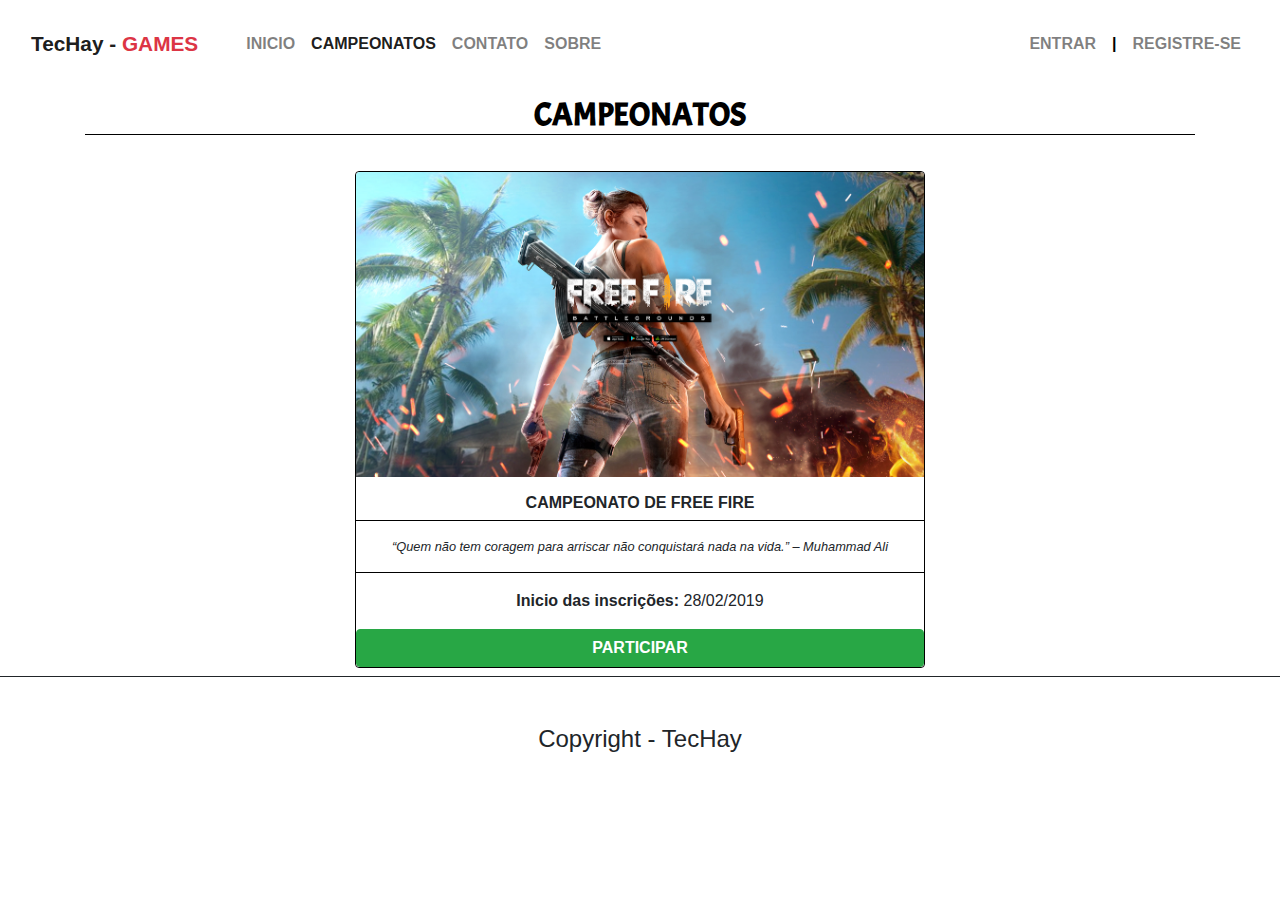
==== freefire/campeonatos.html @ 2dcf611b "a" ====
<html>
<head>
	<meta charset="utf8" />
	<title>TecHay - GAMES</title>
	<meta name="viewport" content="width=device-width, initial-scale=1, shrink-to-fit=no">
	<link rel="stylesheet" type="text/css" href="assets/bootstrap/css/bootstrap.min.css" />
	<link rel="stylesheet" type="text/css" href="assets/css/stylehome.css" />
</head>
<body>
	<!-- Inicio do menu -->
	<nav class="navbar color-menu fixed-top navbar-expand-lg navbar-light bg-menu" id="mainNav">
		<div class="container-fluid">
			<a class="navbar-brand font-weight-bolder" href="#page-top">TecHay - <span class="text-danger">GAMES</span></a>
			<button class="navbar-toggler" type="button" data-toggle="collapse" data-target="#navbarResponsive" aria-controls="navbarResponsive" aria-expanded="false" aria-label="Toggle navigation">
				<span class="navbar-toggler-icon"></span>
			</button>

			<div class="collapse navbar-collapse" id="navbarResponsive">
				<ul class="navbar-nav ml-4 mr-auto">
					<li class="nav-item">
						<a class="nav-link font-weight-bolder" href="index.html">Inicio <span class="sr-only">(current)</span></a>
					</li>
					<li class="nav-item active">
						<a class="nav-link font-weight-bolder" href="#">Campeonatos</a>
					</li>
					<li class="nav-item">
						<a class="nav-link font-weight-bolder" href="#contato">Contato</a>
					</li>
					<li class="nav-item">
						<a class="nav-link font-weight-bolder" href="#sobre">Sobre</a>
					</li>
					<li class="nav-item d-xl-none d-lg-none">
						<a href="nav-link barra"><hr class="bg-dark"></a>
					</li>
				</ul>
				<ul class="navbar-nav my-3 ml-4">
					<li class="nav-item">
						<a class="nav-link font-weight-bolder" href="#login">Entrar</a>
					</li>
					<li class="nav-item d-none d-lg-block d-xl-block d-lg-none">
						<span class="nav-link barra font-weight-bolder">|</span>
					</li>
					<li class="nav-item">
						<a class="nav-link font-weight-bolder" href="#login">Registre-se</a>
					</li>
				</ul>
				
			</div>
		</div>
	</nav>
	<!-- Fim do menu -->
	<div id="conteudo">
		<div class="container mt-5">
			<div class="row mb-4 pb-1">
				<div class="col-12">
					<h2 class="text-center font-weight-bolder mt-5 text-title">CAMPEONATOS</h2>
				</div>
			</div>
			<div class="row">
				<div class="col-12 col-sm-12 mb-2 col-md-12 col-xl-6 col-lg-6 bg-white pr-0 pl-0 text-center camp-block rounded">
					
					<img src="assets/img/free.png" class="w-100 rounded-top" />
					<h6 class="text-center font-weight-bold mt-3 mb-3 pb-2 pl-3 pr-3 link-camp">CAMPEONATO DE FREE FIRE</h6>
					<p class="text-center desc-camp pb-3 pl-3 pr-3">“Quem não tem coragem para arriscar não conquistará nada na vida.” – Muhammad Ali</p>
					<p class="text-center pl-3 pr-3"><span class="font-weight-bolder">Inicio das inscrições:</span> <span>28/02/2019</span></p>
					
					<button class="btn btn-success w-100 rounded-bottom font-weight-bolder">PARTICIPAR</button>
				</div>

			</div>
		</div>
	</div>
	<div id="rodape">
		<h4 class="text-center pb-5 pt-5">Copyright - TecHay</h4>
	</div>
	<script src="https://code.jquery.com/jquery-3.3.1.slim.min.js" integrity="sha384-q8i/X+965DzO0rT7abK41JStQIAqVgRVzpbzo5smXKp4YfRvH+8abtTE1Pi6jizo" crossorigin="anonymous"></script>

	<script src="https://cdnjs.cloudflare.com/ajax/libs/popper.js/1.14.7/umd/popper.min.js" integrity="sha384-UO2eT0CpHqdSJQ6hJty5KVphtPhzWj9WO1clHTMGa3JDZwrnQq4sF86dIHNDz0W1" crossorigin="anonymous"></script>
	<script type="text/javascript" src="assets/bootstrap/js/bootstrap.min.js"></script>

</body>
</html>
---- freefire/assets/css/stylehome.css ----
/*Importanções*/
 @import url('https://fonts.googleapis.com/css?family=Acme|Staatliches');

 /*Universal*/
h2, h3{
	font-family: 'Acme','Helvetica Neue',Arial,sans-serif;
}
body{
	background: white;
	font-family: Coiny, Verdana, Helvetica, sans-serif;
}
/*editando menu*/
.navbar{
	
}

.bg-menu{
	background: white;
}

.nav-item .nav-link{
	font-size: 1em;
	text-transform: uppercase;
}
.nav-item .barra{
	color: black !important;
}
.navbar-brand{
	font-size: 1.3em;
}
/*EDITANDO O PARALLAX*/
#capa{
	background: url("http://freefiremobile-a.akamaihd.net/ffwebsite/images/hq.jpg");
	background-repeat: no-repeat;
	background-attachment: fixed;
	background-position: center;
	background-size: cover;
	height: 100vh;
	min-height: 650px;
}
.slonga{
	background: url(http://freefiremobile-a.akamaihd.net/ffwebsite/images/slogan2.png);
	background-repeat: no-repeat;
	background-attachment: fixed;
	background-position: center;
	height: 35vh;
}
.hr{
	border: 2px solid white;
	max-width: 45px;
	border-radius: 100px;
	margin: 15px auto;
}
.faixa-preta{

	background: rgba(1, 1, 1, 0.4);
	padding: 15px 0px 15px 0px;	
}
.title{
	font-family: 'Open Sans','Helvetica Neue',Arial,sans-serif;
	font-size: 4rem;
	color: white;
	text-shadow: 4px 1px 2px black;
	font-weight: bolder;
}

.desc{
	font-size: 1.15rem;
	text-align: center;
	color: white;
	text-shadow: 1px 2px 1px black;
}


.center{
	height: 100vh;
	display: flex;
	flex-direction: column;
	justify-content: center;
}

/*editando o conteduo*/
.text-title{
	color: black;
	border-bottom: 1px solid black;
}
.camp-block{
	border: 1px solid black;
	position: relative;
	left: 50%;
	transform: translate(-50%, 0%);
}

.link-camp{
	border-bottom: 1px solid black;
}

.desc-camp{
	font-size: 0.8em;
	font-style: italic;
	border-bottom: 1px solid black;
}

/*rodape*/
#rodape{
	border-top: 1px solid; 
}
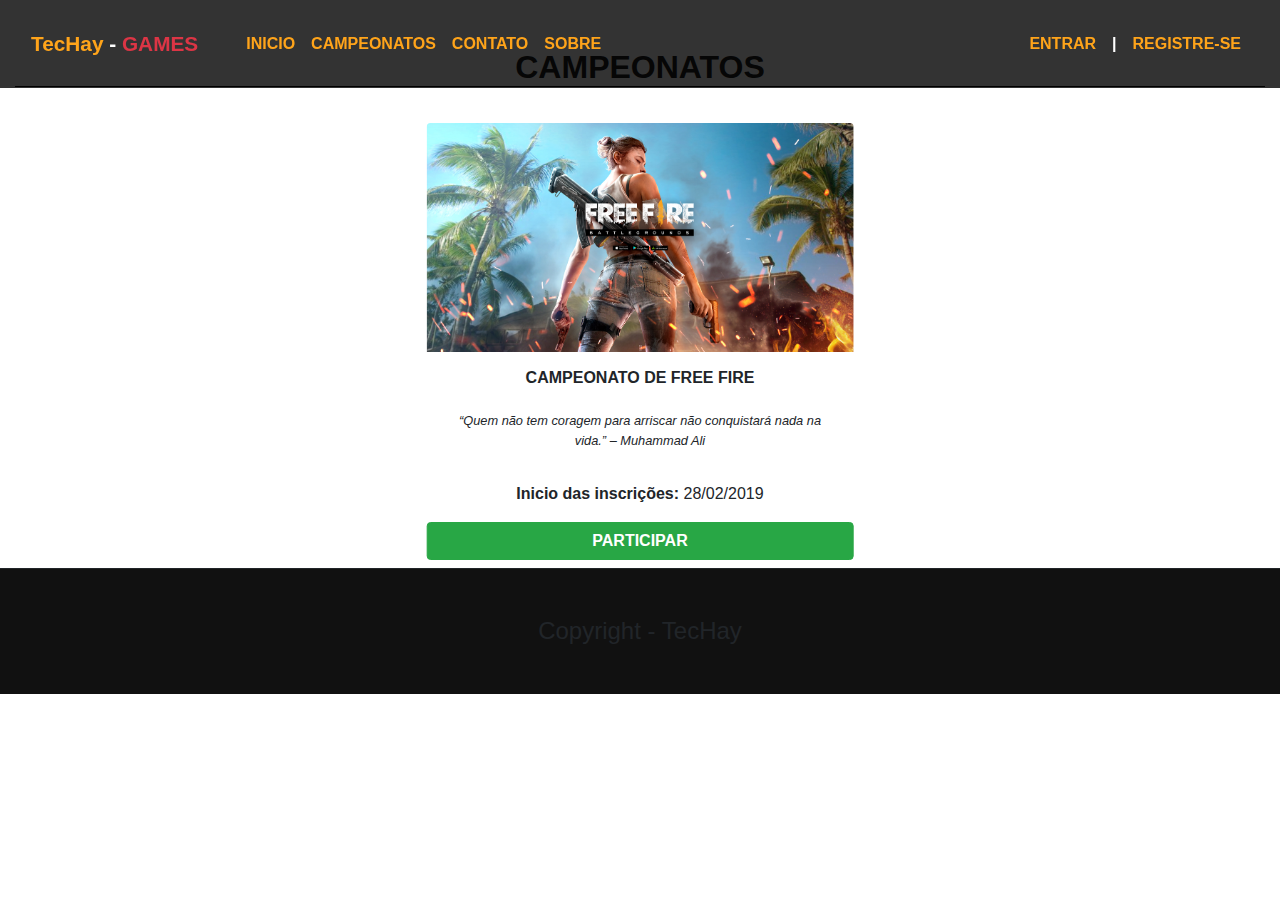
==== commit 9b73ce32: "a" ====
--- a/freefire/campeonatos.html
+++ b/freefire/campeonatos.html
@@ -10,7 +10,7 @@
 	<!-- Inicio do menu -->
 	<nav class="navbar color-menu fixed-top navbar-expand-lg navbar-light bg-menu" id="mainNav">
 		<div class="container-fluid">
-			<a class="navbar-brand font-weight-bolder" href="#page-top">TecHay - <span class="text-danger">GAMES</span></a>
+			<a class="navbar-brand font-weight-bolder text-white" href="#page-top"><span class="cor-logo">TecHay</span> - <span class="text-danger">GAMES</span></a>
 			<button class="navbar-toggler" type="button" data-toggle="collapse" data-target="#navbarResponsive" aria-controls="navbarResponsive" aria-expanded="false" aria-label="Toggle navigation">
 				<span class="navbar-toggler-icon"></span>
 			</button>
@@ -49,15 +49,15 @@
 		</div>
 	</nav>
 	<!-- Fim do menu -->
-	<div id="conteudo">
-		<div class="container mt-5">
+	<div id="conteudo" class="">
+		<div class="container-fluid bg-white">
 			<div class="row mb-4 pb-1">
 				<div class="col-12">
 					<h2 class="text-center font-weight-bolder mt-5 text-title">CAMPEONATOS</h2>
 				</div>
 			</div>
 			<div class="row">
-				<div class="col-12 col-sm-12 mb-2 col-md-12 col-xl-6 col-lg-6 bg-white pr-0 pl-0 text-center camp-block rounded">
+				<div class="col-12 col-sm-12 mb-2 col-md-12 col-xl-4 col-lg-4 bg-white pr-0 pl-0 text-center camp-block rounded">
 					
 					<img src="assets/img/free.png" class="w-100 rounded-top" />
 					<h6 class="text-center font-weight-bold mt-3 mb-3 pb-2 pl-3 pr-3 link-camp">CAMPEONATO DE FREE FIRE</h6>
--- a/freefire/assets/css/stylehome.css
+++ b/freefire/assets/css/stylehome.css
@@ -1,29 +1,40 @@
-/*Importanções*/
- @import url('https://fonts.googleapis.com/css?family=Acme|Staatliches');
-
  /*Universal*/
 h2, h3{
-	font-family: 'Acme','Helvetica Neue',Arial,sans-serif;
+	font-family: Arial, Verdana, Helvetica, sans-serif;
 }
 body{
-	background: white;
-	font-family: Coiny, Verdana, Helvetica, sans-serif;
+	background: url("http://freefiremobile-a.akamaihd.net/ffwebsite/images/hq.jpg");
+	background-position: center;
+	background-size: cover;
+	background-attachment: fixed;
+    font-family: Arial, Verdana, Helvetica, sans-serif;
+
 }
+
+.center-jumbo{
+	position: relative;
+	left: 50%;
+	transform: translate(-50%, 0%);
+	border-radius: 10px;
+}
+
 /*editando menu*/
-.navbar{
-	
+
+.cor-logo{
+	color: #ffa41a !important;
 }
 
 .bg-menu{
-	background: white;
+	background: rgba(0, 0, 0, 0.8);
 }
 
 .nav-item .nav-link{
+	color: #ffa41a !important;
 	font-size: 1em;
 	text-transform: uppercase;
 }
 .nav-item .barra{
-	color: black !important;
+	color: white !important;
 }
 .navbar-brand{
 	font-size: 1.3em;
@@ -81,27 +92,29 @@
 
 /*editando o conteduo*/
 .text-title{
-	color: black;
+	text-transform: uppercase;
+    word-break: break-word;
+	color: #222;
 	border-bottom: 1px solid black;
 }
 .camp-block{
-	border: 1px solid black;
 	position: relative;
 	left: 50%;
 	transform: translate(-50%, 0%);
 }
 
 .link-camp{
-	border-bottom: 1px solid black;
+	word-break: break-word;
+	font-weight: bold;
 }
 
 .desc-camp{
 	font-size: 0.8em;
 	font-style: italic;
-	border-bottom: 1px solid black;
 }
 
 /*rodape*/
 #rodape{
+	background-color: #111;
 	border-top: 1px solid; 
 }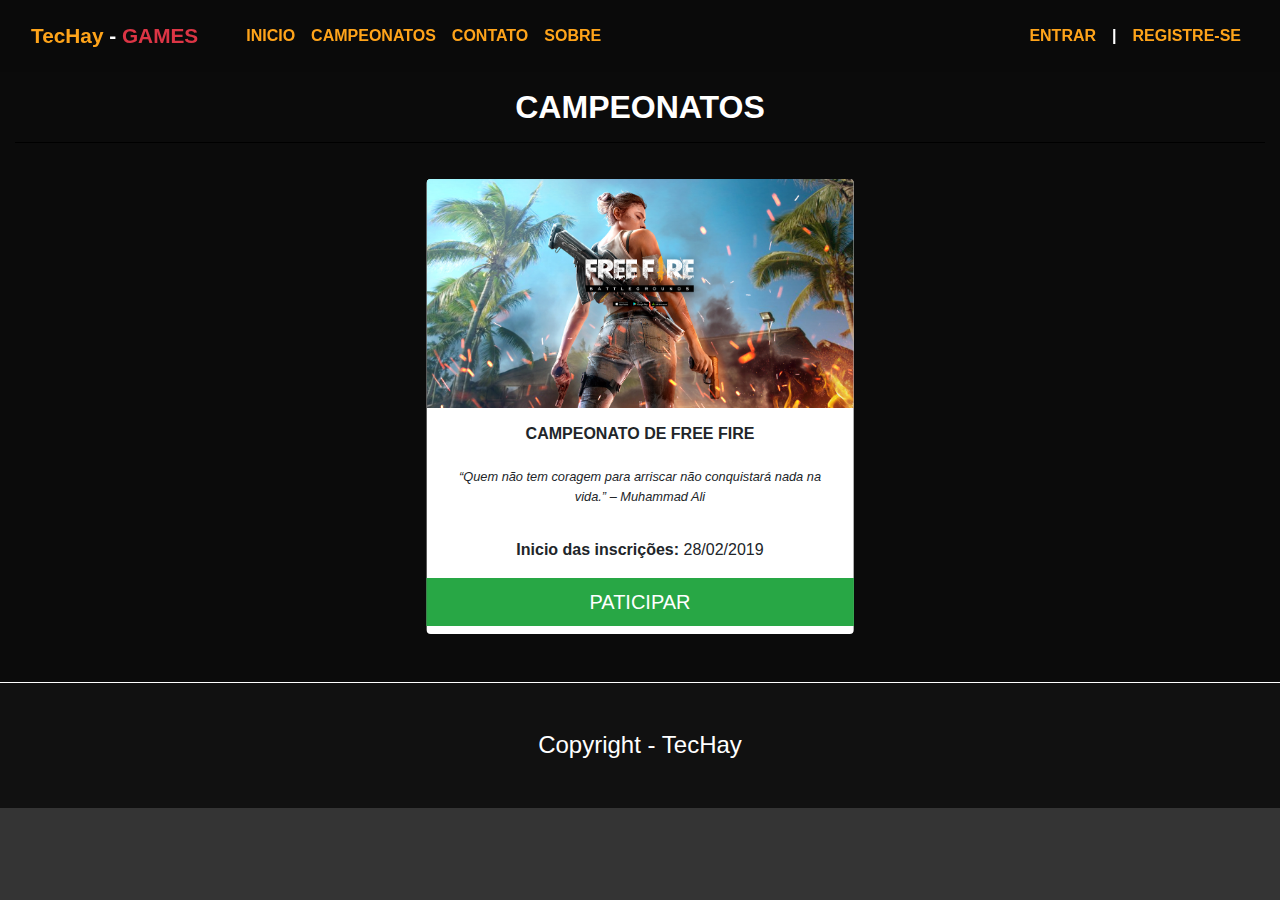
==== commit 558e1cdc: "a" ====
--- a/freefire/campeonatos.html
+++ b/freefire/campeonatos.html
@@ -6,7 +6,7 @@
 	<link rel="stylesheet" type="text/css" href="assets/bootstrap/css/bootstrap.min.css" />
 	<link rel="stylesheet" type="text/css" href="assets/css/stylehome.css" />
 </head>
-<body>
+<body class="bg-conteudo">
 	<!-- Inicio do menu -->
 	<nav class="navbar color-menu fixed-top navbar-expand-lg navbar-light bg-menu" id="mainNav">
 		<div class="container-fluid">
@@ -33,7 +33,7 @@
 						<a href="nav-link barra"><hr class="bg-dark"></a>
 					</li>
 				</ul>
-				<ul class="navbar-nav my-3 ml-4">
+				<ul class="navbar-nav my-2 ml-4">
 					<li class="nav-item">
 						<a class="nav-link font-weight-bolder" href="#login">Entrar</a>
 					</li>
@@ -49,22 +49,45 @@
 		</div>
 	</nav>
 	<!-- Fim do menu -->
+	<nav class="navbar color-menu invisible navbar-expand-lg navbar-light bg-menu" id="mainNav">
+		<div class="container-fluid">
+			<a class="navbar-brand font-weight-bolder text-white" href="#page-top"><span class="cor-logo">TecHay</span> - <span class="text-danger">GAMES</span></a>
+			<button class="navbar-toggler" type="button" data-toggle="collapse" data-target="#navbarResponsive" aria-controls="navbarResponsive" aria-expanded="false" aria-label="Toggle navigation">
+				<span class="navbar-toggler-icon"></span>
+			</button>
+
+			<div class="collapse navbar-collapse" id="navbarResponsive">
+				<ul class="navbar-nav ml-4 mr-auto">
+					
+				</ul>
+				<ul class="navbar-nav my-2 ml-4">
+					
+					<li class="nav-item d-none d-lg-block d-xl-block d-lg-none">
+						<span class="nav-link barra font-weight-bolder">|</span>
+					</li>
+					
+				</ul>
+				
+			</div>
+		</div>
+	</nav>
 	<div id="conteudo" class="">
-		<div class="container-fluid bg-white">
+		<div class="container-fluid bg-conteudo">
 			<div class="row mb-4 pb-1">
 				<div class="col-12">
-					<h2 class="text-center font-weight-bolder mt-5 text-title">CAMPEONATOS</h2>
+					<h2 class="text-center font-weight-bolder pb-3 pt-3 text-title text-white">CAMPEONATOS</h2>
 				</div>
 			</div>
 			<div class="row">
-				<div class="col-12 col-sm-12 mb-2 col-md-12 col-xl-4 col-lg-4 bg-white pr-0 pl-0 text-center camp-block rounded">
+				<div class="col-12 col-sm-12 mb-5 col-md-12 col-xl-4 col-lg-4 bg-white pr-0 pl-0 text-center camp-block rounded">
 					
 					<img src="assets/img/free.png" class="w-100 rounded-top" />
 					<h6 class="text-center font-weight-bold mt-3 mb-3 pb-2 pl-3 pr-3 link-camp">CAMPEONATO DE FREE FIRE</h6>
 					<p class="text-center desc-camp pb-3 pl-3 pr-3">“Quem não tem coragem para arriscar não conquistará nada na vida.” – Muhammad Ali</p>
 					<p class="text-center pl-3 pr-3"><span class="font-weight-bolder">Inicio das inscrições:</span> <span>28/02/2019</span></p>
 					
-					<button class="btn btn-success w-100 rounded-bottom font-weight-bolder">PARTICIPAR</button>
+					
+					<a class="btn btn-success w-100 rounde-botao btn-lg mb-2" href="pag-camp.html" role="button">PATICIPAR</a>
 				</div>
 
 			</div>
--- a/freefire/assets/css/stylehome.css
+++ b/freefire/assets/css/stylehome.css
@@ -3,7 +3,7 @@
 	font-family: Arial, Verdana, Helvetica, sans-serif;
 }
 body{
-	background: url("http://freefiremobile-a.akamaihd.net/ffwebsite/images/hq.jpg");
+	background: rgba(1, 1, 1, 0.8);
 	background-position: center;
 	background-size: cover;
 	background-attachment: fixed;
@@ -52,7 +52,8 @@
 .slonga{
 	background: url(http://freefiremobile-a.akamaihd.net/ffwebsite/images/slogan2.png);
 	background-repeat: no-repeat;
-	background-attachment: fixed;
+	position: fixed;
+	background-attachment: scroll;
 	background-position: center;
 	height: 35vh;
 }
@@ -64,7 +65,7 @@
 }
 .faixa-preta{
 
-	background: rgba(1, 1, 1, 0.4);
+	background: rgba(1, 1, 1, 0.6);
 	padding: 15px 0px 15px 0px;	
 }
 .title{
@@ -90,7 +91,12 @@
 	justify-content: center;
 }
 
+/*editando background de campeonato*/
+.bg-conteudo{
+	background: rgba(1, 1, 1, 0.8);
+}
 /*editando o conteduo*/
+
 .text-title{
 	text-transform: uppercase;
     word-break: break-word;
@@ -113,8 +119,13 @@
 	font-style: italic;
 }
 
+.rounde-botao{
+	border-radius: 0 !important;
+}
+
 /*rodape*/
 #rodape{
 	background-color: #111;
-	border-top: 1px solid; 
+	border-top: 1px solid;
+	color: white; 
 }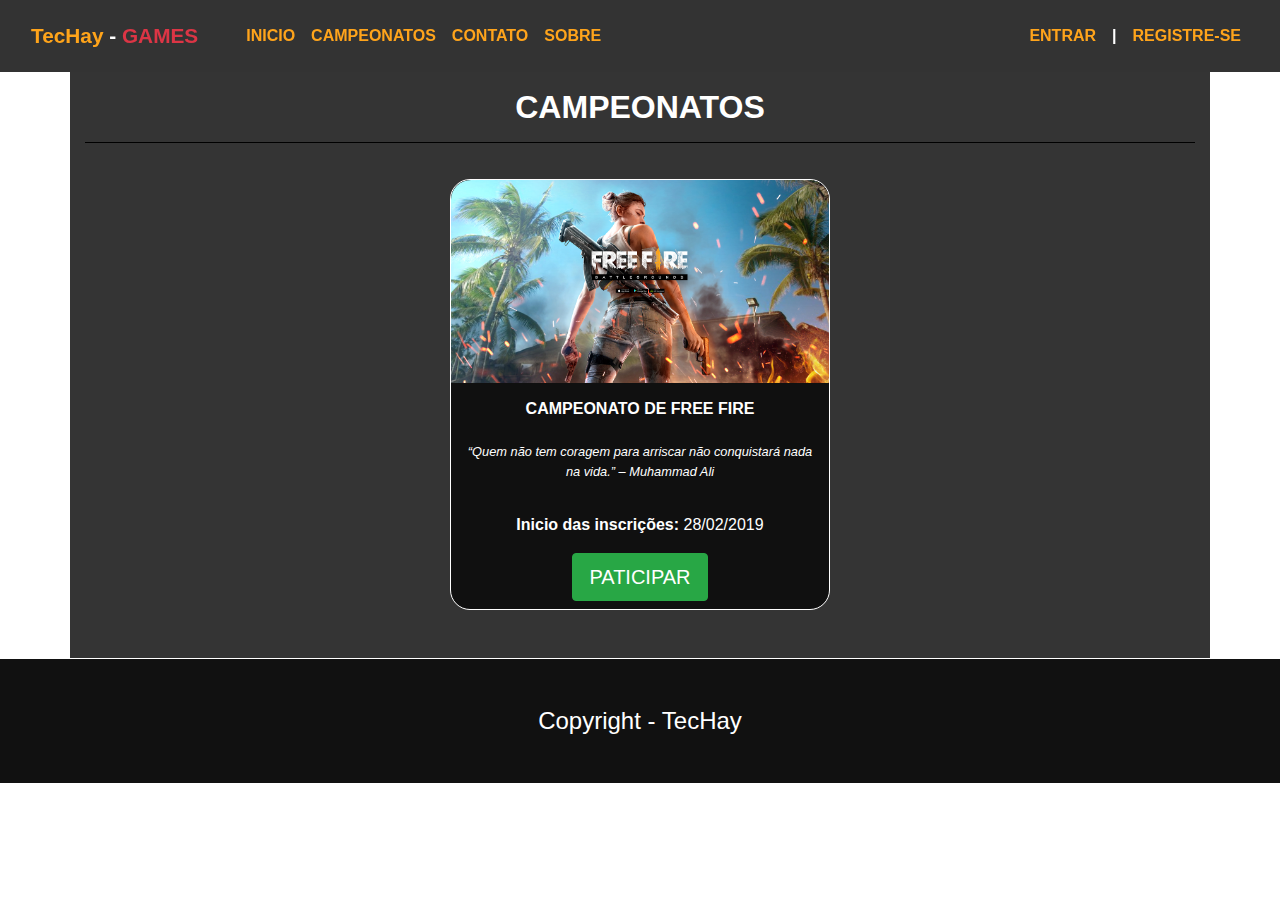
==== commit 505e421d: "a" ====
--- a/freefire/campeonatos.html
+++ b/freefire/campeonatos.html
@@ -6,9 +6,9 @@
 	<link rel="stylesheet" type="text/css" href="assets/bootstrap/css/bootstrap.min.css" />
 	<link rel="stylesheet" type="text/css" href="assets/css/stylehome.css" />
 </head>
-<body class="bg-conteudo">
+<body class="">
 	<!-- Inicio do menu -->
-	<nav class="navbar color-menu fixed-top navbar-expand-lg navbar-light bg-menu" id="mainNav">
+	<nav class="navbar color-menu fixed-top navbar-expand-lg navbar-dark bg-menu" id="mainNav">
 		<div class="container-fluid">
 			<a class="navbar-brand font-weight-bolder text-white" href="#page-top"><span class="cor-logo">TecHay</span> - <span class="text-danger">GAMES</span></a>
 			<button class="navbar-toggler" type="button" data-toggle="collapse" data-target="#navbarResponsive" aria-controls="navbarResponsive" aria-expanded="false" aria-label="Toggle navigation">
@@ -72,22 +72,22 @@
 		</div>
 	</nav>
 	<div id="conteudo" class="">
-		<div class="container-fluid bg-conteudo">
+		<div class="container bg-conteudo">
 			<div class="row mb-4 pb-1">
 				<div class="col-12">
 					<h2 class="text-center font-weight-bolder pb-3 pt-3 text-title text-white">CAMPEONATOS</h2>
 				</div>
 			</div>
 			<div class="row">
-				<div class="col-12 col-sm-12 mb-5 col-md-12 col-xl-4 col-lg-4 bg-white pr-0 pl-0 text-center camp-block rounded">
+				<div class="col-12 col-sm-12 mb-5 col-md-12 col-xl-4 col-lg-4 bg-camp-cont pr-0 pl-0 text-center camp-block rounded">
 					
-					<img src="assets/img/free.png" class="w-100 rounded-top" />
+					<img src="assets/img/free.png" class="w-100 rounded-img" />
 					<h6 class="text-center font-weight-bold mt-3 mb-3 pb-2 pl-3 pr-3 link-camp">CAMPEONATO DE FREE FIRE</h6>
 					<p class="text-center desc-camp pb-3 pl-3 pr-3">“Quem não tem coragem para arriscar não conquistará nada na vida.” – Muhammad Ali</p>
 					<p class="text-center pl-3 pr-3"><span class="font-weight-bolder">Inicio das inscrições:</span> <span>28/02/2019</span></p>
 					
 					
-					<a class="btn btn-success w-100 rounde-botao btn-lg mb-2" href="pag-camp.html" role="button">PATICIPAR</a>
+					<a class="btn btn-success w-80 rounded btn-lg mb-2" href="pag-camp.html" role="button">PATICIPAR</a>
 				</div>
 
 			</div>
--- a/freefire/assets/css/stylehome.css
+++ b/freefire/assets/css/stylehome.css
@@ -3,7 +3,7 @@
 	font-family: Arial, Verdana, Helvetica, sans-serif;
 }
 body{
-	background: rgba(1, 1, 1, 0.8);
+	background:  url("http://freefiremobile-a.akamaihd.net/ffwebsite/images/hq.jpg");
 	background-position: center;
 	background-size: cover;
 	background-attachment: fixed;
@@ -29,7 +29,7 @@
 }
 
 .nav-item .nav-link{
-	color: #ffa41a !important;
+	color: rgba(255, 164, 27, 1) !important;
 	font-size: 1em;
 	text-transform: uppercase;
 }
@@ -96,7 +96,15 @@
 	background: rgba(1, 1, 1, 0.8);
 }
 /*editando o conteduo*/
-
+.rounded-img{
+	border-radius: 20px 20px 0px 0px;
+}
+.bg-camp-cont{
+	border-radius: 20px !important;
+	background: rgba(1, 1, 1, 0.7);
+	color: white;
+	border: 1px groove white;
+}
 .text-title{
 	text-transform: uppercase;
     word-break: break-word;
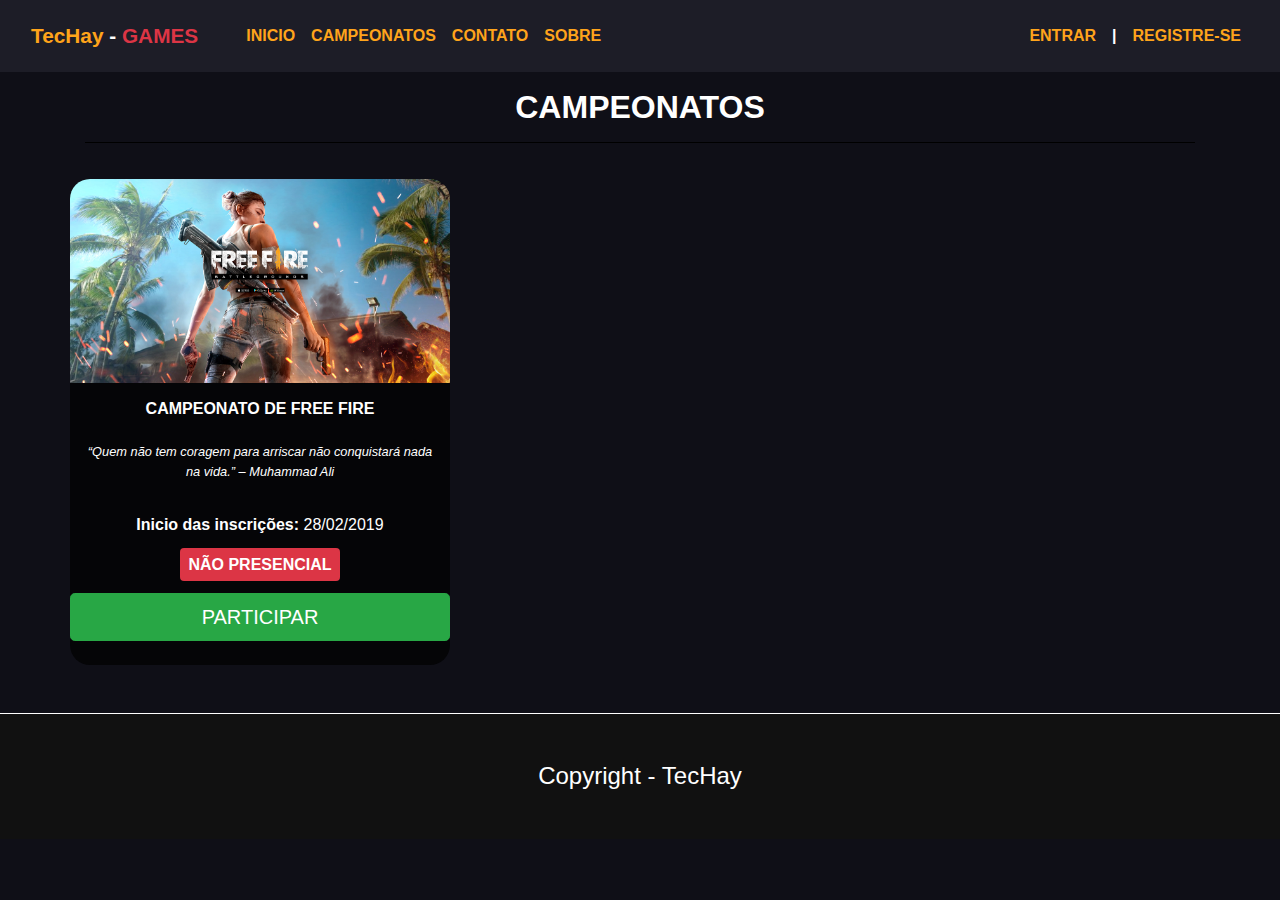
==== commit 82315333: "a" ====
--- a/freefire/campeonatos.html
+++ b/freefire/campeonatos.html
@@ -6,7 +6,7 @@
 	<link rel="stylesheet" type="text/css" href="assets/bootstrap/css/bootstrap.min.css" />
 	<link rel="stylesheet" type="text/css" href="assets/css/stylehome.css" />
 </head>
-<body class="">
+<body class="bg-conteudo">
 	<!-- Inicio do menu -->
 	<nav class="navbar color-menu fixed-top navbar-expand-lg navbar-dark bg-menu" id="mainNav">
 		<div class="container-fluid">
@@ -52,11 +52,8 @@
 	<nav class="navbar color-menu invisible navbar-expand-lg navbar-light bg-menu" id="mainNav">
 		<div class="container-fluid">
 			<a class="navbar-brand font-weight-bolder text-white" href="#page-top"><span class="cor-logo">TecHay</span> - <span class="text-danger">GAMES</span></a>
-			<button class="navbar-toggler" type="button" data-toggle="collapse" data-target="#navbarResponsive" aria-controls="navbarResponsive" aria-expanded="false" aria-label="Toggle navigation">
-				<span class="navbar-toggler-icon"></span>
-			</button>
 
-			<div class="collapse navbar-collapse" id="navbarResponsive">
+			<div class="collapse navbar-collapse" id="">
 				<ul class="navbar-nav ml-4 mr-auto">
 					
 				</ul>
@@ -79,16 +76,18 @@
 				</div>
 			</div>
 			<div class="row">
-				<div class="col-12 col-sm-12 mb-5 col-md-12 col-xl-4 col-lg-4 bg-camp-cont pr-0 pl-0 text-center camp-block rounded">
+				<div class="col-1 d-block d-xl-none d-lg-none"></div>
+				<div class="col-10 col-sm-10 mb-5 col-md-10 col-xl-4 col-lg-4 bg-camp-cont pr-0 pl-0 text-center  rounded">
 					
 					<img src="assets/img/free.png" class="w-100 rounded-img" />
 					<h6 class="text-center font-weight-bold mt-3 mb-3 pb-2 pl-3 pr-3 link-camp">CAMPEONATO DE FREE FIRE</h6>
 					<p class="text-center desc-camp pb-3 pl-3 pr-3">“Quem não tem coragem para arriscar não conquistará nada na vida.” – Muhammad Ali</p>
 					<p class="text-center pl-3 pr-3"><span class="font-weight-bolder">Inicio das inscrições:</span> <span>28/02/2019</span></p>
+					<p class="text-center pl-3 pr-3"><span class="rounded font-weight-bolder bg-danger pt-2 pb-2 pl-2 pr-2">NÃO PRESENCIAL</span></p>
 					
-					
-					<a class="btn btn-success w-80 rounded btn-lg mb-2" href="pag-camp.html" role="button">PATICIPAR</a>
+					<a class="btn btn-success btn-lg mb-4 w-100" href="pag-camp.html" role="button">PARTICIPAR</a>
 				</div>
+				<div class="col-1 d-block d-xl-none d-lg-none"></div>
 
 			</div>
 		</div>
--- a/freefire/assets/css/stylehome.css
+++ b/freefire/assets/css/stylehome.css
@@ -25,7 +25,7 @@
 }
 
 .bg-menu{
-	background: rgba(0, 0, 0, 0.8);
+	background: #1d1d27;
 }
 
 .nav-item .nav-link{
@@ -93,7 +93,7 @@
 
 /*editando background de campeonato*/
 .bg-conteudo{
-	background: rgba(1, 1, 1, 0.8);
+	background: #0f0f17;
 }
 /*editando o conteduo*/
 .rounded-img{
@@ -103,7 +103,6 @@
 	border-radius: 20px !important;
 	background: rgba(1, 1, 1, 0.7);
 	color: white;
-	border: 1px groove white;
 }
 .text-title{
 	text-transform: uppercase;
@@ -135,5 +134,5 @@
 #rodape{
 	background-color: #111;
 	border-top: 1px solid;
-	color: white; 
+	color: white;
 }